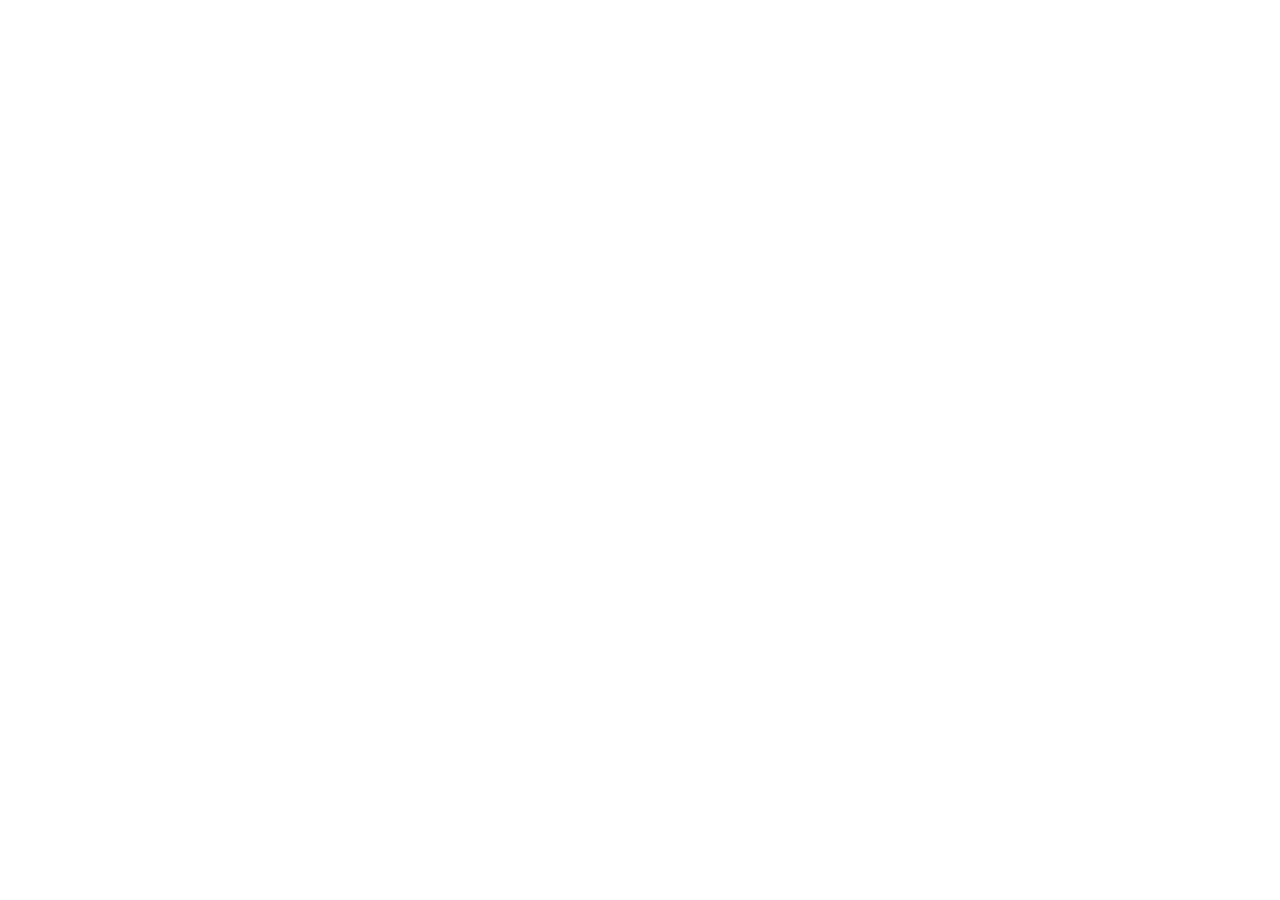
==== CalculadoraDeMMC/index.html @ ca3ff80b ""Projeto de Calculadora de MMC adicionado"" ====
<!DOCTYPE html>
<html lang="en">
<head>
    <meta charset="UTF-8">
    <meta name="viewport" content="width=device-width, initial-scale=1.0">
    <title>Calculadora de MMC</title>
    <link rel="stylesheet" href="style.css">
</head>
<body>
    <script src="script.js"></script>
</body>
</html>
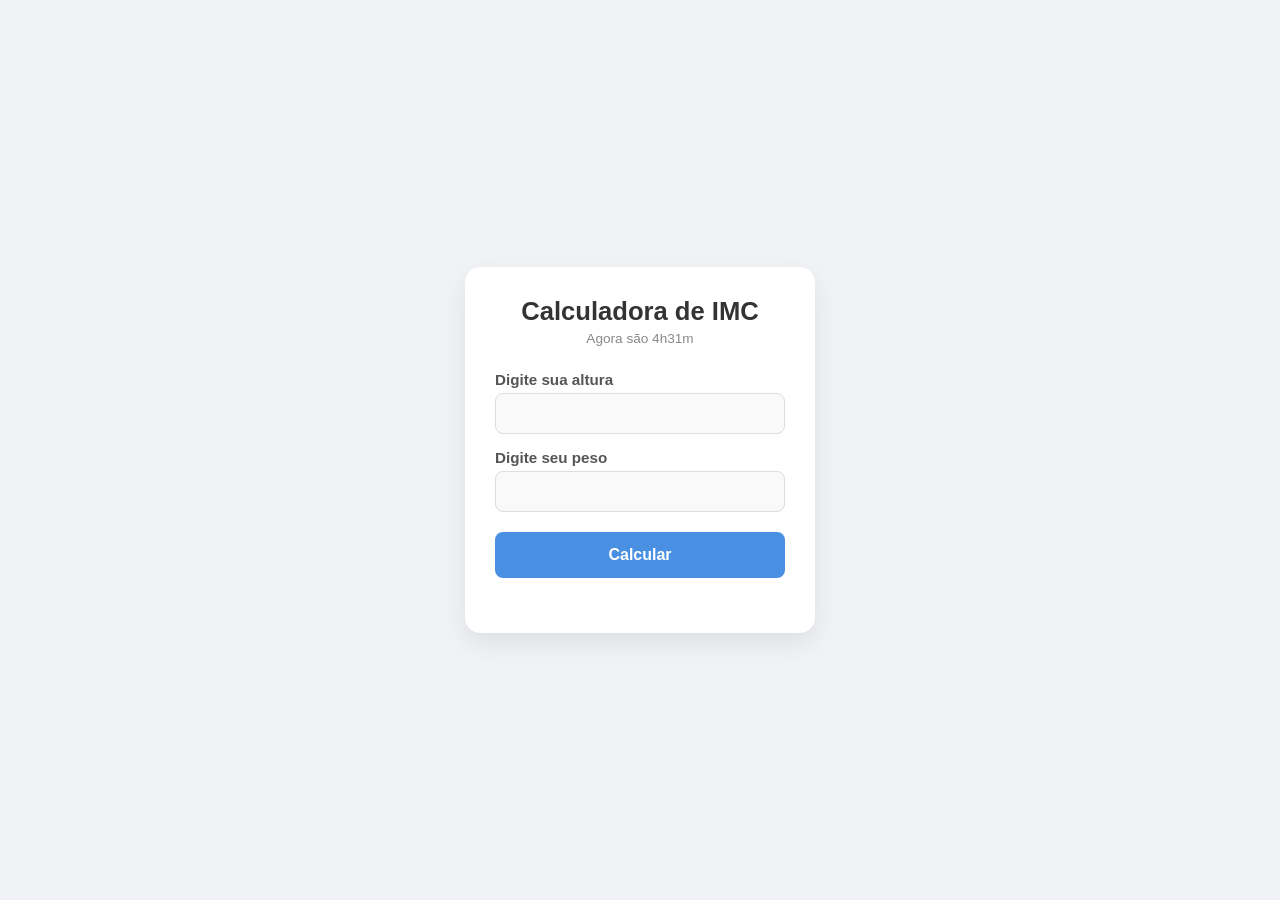
==== commit 55545d26: ""Adicionando projeto da Calculadora de IMC"" ====
--- a/CalculadoraDeMMC/index.html
+++ b/CalculadoraDeMMC/index.html
@@ -1,12 +1,27 @@
 <!DOCTYPE html>
 <html lang="en">
+
 <head>
     <meta charset="UTF-8">
     <meta name="viewport" content="width=device-width, initial-scale=1.0">
     <title>Calculadora de MMC</title>
     <link rel="stylesheet" href="style.css">
 </head>
+
 <body>
+    <main>
+        <h1>Calculadora de IMC</h1>
+        <h3 id="dataAtual"></h3>
+        <section>
+            <h2>Digite sua altura</h2>
+            <input type='number' id="altura">
+            <h2>Digite seu peso</h2>
+            <input type='number' id="peso">
+        </section>
+        <input type="button" onclick="CalculaIMC()" value="Calcular">
+        <section id="res"></section>
+    </main>
     <script src="script.js"></script>
 </body>
+
 </html>
--- a/CalculadoraDeMMC/style.css
+++ b/CalculadoraDeMMC/style.css
@@ -0,0 +1,129 @@
+/* Configurações de Reset */
+* {
+    margin: 0;
+    padding: 0;
+    box-sizing: border-box;
+    font-family: 'Segoe UI', Arial, sans-serif;
+}
+
+body {
+    background-color: #f0f2f5;
+    display: flex;
+    justify-content: center;
+    align-items: center;
+    min-height: 100vh;
+}
+
+/* Container Principal */
+main {
+    background: white;
+    padding: 30px;
+    border-radius: 15px;
+    box-shadow: 0 10px 25px rgba(0,0,0,0.08);
+    width: 350px;
+    text-align: center;
+}
+
+h1 {
+    color: #333;
+    font-size: 1.6rem;
+    margin-bottom: 5px;
+}
+
+h3#dataAtual {
+    color: #888;
+    font-size: 0.85rem;
+    font-weight: normal;
+    margin-bottom: 25px;
+}
+
+/* Labels e Inputs */
+h2 {
+    color: #555;
+    font-size: 0.95rem;
+    text-align: left;
+    margin-top: 15px;
+    margin-bottom: 5px;
+}
+
+input[type='number'] {
+    width: 100%;
+    padding: 12px;
+    border: 1px solid #ddd;
+    border-radius: 8px;
+    background-color: #f9f9f9;
+    outline: none;
+    transition: 0.3s;
+}
+
+input[type='number']:focus {
+    border-color: #4a90e2;
+    background-color: #fff;
+}
+
+/* Botão */
+input[type="button"] {
+    width: 100%;
+    background-color: #4a90e2;
+    color: white;
+    border: none;
+    padding: 14px;
+    border-radius: 8px;
+    font-weight: bold;
+    font-size: 1rem;
+    cursor: pointer;
+    margin-top: 20px;
+    transition: 0.3s;
+}
+
+input[type="button"]:hover {
+    background-color: #357abd;
+}
+
+/* --- SEÇÃO DE RESULTADO (DINÂMICA) --- */
+
+section#res {
+    margin-top: 25px;
+    padding: 0; /* Começa vazio */
+    border-radius: 10px;
+    font-weight: 600;
+    transition: all 0.4s ease;
+}
+
+/* Estilo quando houver qualquer classe de cor */
+#res.verde, #res.amarelo, #res.laranja, #res.vermelho-claro, #res.vermelho-forte {
+    padding: 15px;
+    border: 1px solid transparent;
+}
+
+/* Definição das Cores Pastéis */
+
+#res.verde {
+    background-color: #e8f5e9; /* Verde claro */
+    color: #2e7d32;
+    border-color: #c8e6c9;
+}
+
+#res.amarelo {
+    background-color: #fffde7; /* Amarelado */
+    color: #f57f17;
+    border-color: #fff9c4;
+}
+
+#res.laranja {
+    background-color: #fff3e0; /* Avermelhado leve (Laranja) */
+    color: #e65100;
+    border-color: #ffe0b2;
+}
+
+#res.vermelho-claro {
+    background-color: #ffebee; /* Vermelho claro */
+    color: #c62828;
+    border-color: #ffcdd2;
+}
+
+#res.vermelho-forte {
+    background-color: #ffcdd2; /* Muito Vermelho */
+    color: #b71c1c;
+    border: 2px solid #ef9a9a;
+}
